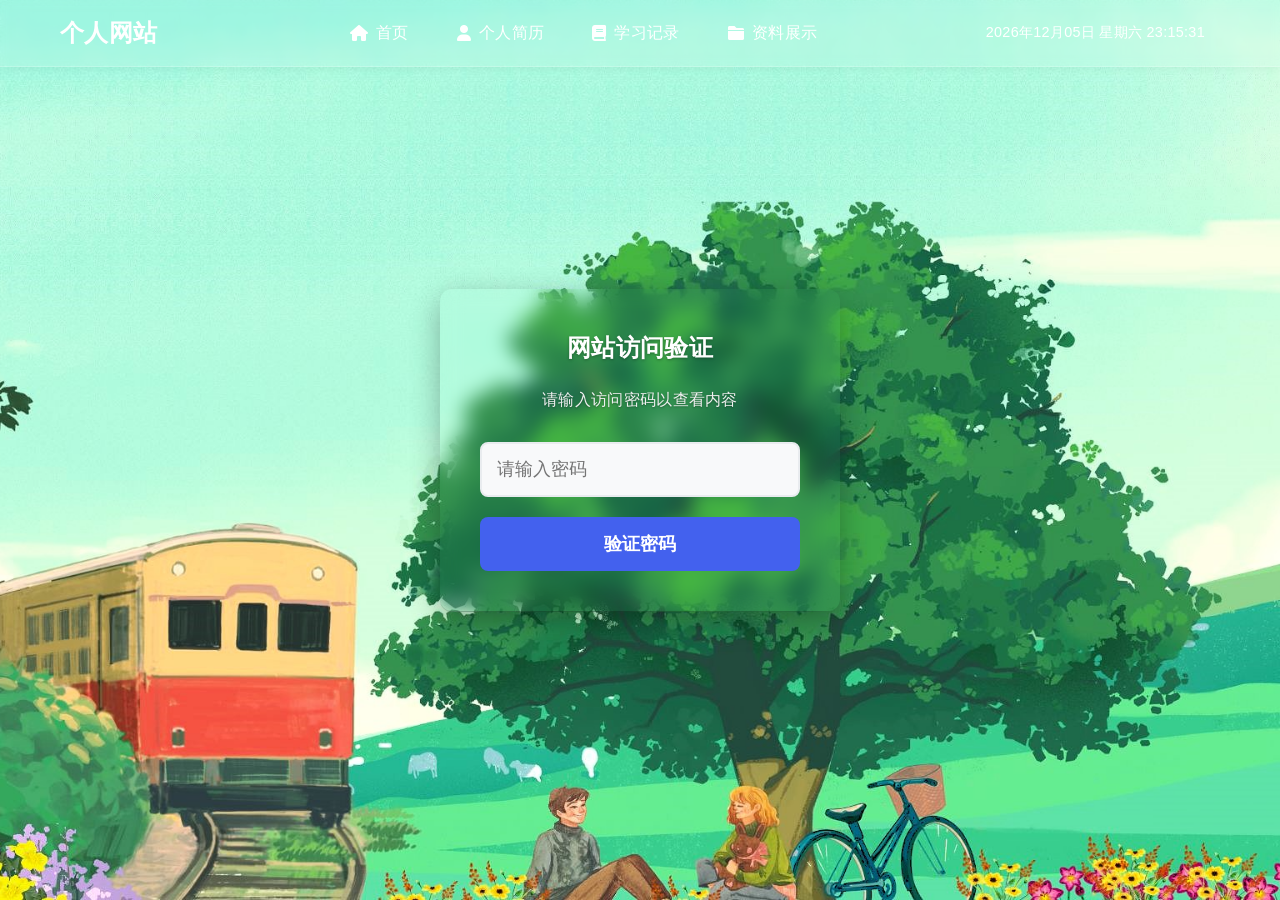
==== index.html @ 8a564f12 "init commit" ====
<!DOCTYPE html>
<html lang="zh-CN">
<head>
    <meta charset="UTF-8">
    <meta name="viewport" content="width=device-width, initial-scale=1.0">
    <title>个人网站 - 首页</title>
    <meta name="description" content="个人网站首页，包含个人简历、学习记录和资料展示。">
    <meta property="og:title" content="个人网站 - 首页">
    <meta property="og:description" content="个人简历、学习记录和资料展示的平台。">
    <meta property="og:type" content="website">
    <meta name="twitter:card" content="summary">
    <link rel="stylesheet" href="css/style.css?v=20251119">
    <link rel="preconnect" href="https://cdnjs.cloudflare.com">
    <link rel="dns-prefetch" href="https://cdnjs.cloudflare.com">
    <link rel="stylesheet" href="https://cdnjs.cloudflare.com/ajax/libs/font-awesome/6.0.0/css/all.min.css">
</head>
<body>
    <!-- 导航栏 -->
    <nav aria-label="主导航">
        <div class="nav-container">
            <a href="index.html" class="logo">个人网站</a>
            <ul class="nav-links" id="nav-links">
                <li><a href="index.html"><i class="fas fa-home"></i> 首页</a></li>
                <li><a href="about.html"><i class="fas fa-user"></i> 个人简历</a></li>
                <li><a href="blog.html"><i class="fas fa-book"></i> 学习记录</a></li>
                <li><a href="resources.html"><i class="fas fa-folder"></i> 资料展示</a></li>
            </ul>
            <div class="current-time" id="current-time"></div>
            <div class="hamburger" role="button" tabindex="0" aria-label="打开导航菜单" aria-controls="nav-links" aria-expanded="false">
                <i class="fas fa-bars"></i>
            </div>
        </div>
    </nav>

    <a href="#main" class="skip-link">跳到内容</a>
    <main id="main" role="main">

    <!-- 英雄区域 -->
    <section class="hero hero--home">
        <div class="hero-content">
            <!-- 头像部分 -->
            <div class="avatar-container">
                <img src="storage/images/avatar.jpg" alt="个人头像" class="avatar">
            </div>
            
            <!-- 个人信息 -->
            <div class="personal-info">
                <h1>欢迎来到我的个人网站</h1>
                <p class="subtitle">这里是我的个人简历、学习记录和资料展示的平台</p>
                <p class="quote">持续学习，不断进步</p>
            </div>
            
            <!-- 操作按钮 -->
            <div class="action-buttons">
                <a href="about.html" class="btn btn-primary">了解更多</a>
                <a href="blog.html" class="btn btn-secondary">学习记录</a>
            </div>
        </div>
    </section>

    <!-- 网站介绍 -->
    <section class="container">
        <div class="card-container">
            <div class="card">
                <div class="card-content">
                    <h3 class="card-title"><i class="fas fa-user"></i> 个人简历</h3>
                    <p class="card-description">了解我的个人信息、教育背景、工作经历和专业技能。</p>
                    <a href="about.html" class="card-link">查看简历 <i class="fas fa-arrow-right"></i></a>
                </div>
            </div>
            <div class="card">
                <div class="card-content">
                    <h3 class="card-title"><i class="fas fa-book"></i> 学习记录</h3>
                    <p class="card-description">记录我的学习心得、技术分享和项目经验。</p>
                    <a href="blog.html" class="card-link">阅读记录 <i class="fas fa-arrow-right"></i></a>
                </div>
            </div>
            <div class="card">
                <div class="card-content">
                    <h3 class="card-title"><i class="fas fa-folder"></i> 资料展示</h3>
                    <p class="card-description">分享我收集整理的各类资料文档、图片等资源。</p>
                    <a href="resources.html" class="card-link">浏览资料 <i class="fas fa-arrow-right"></i></a>
                </div>
            </div>
        </div>
    </section>

    <!-- 最新动态 -->
    <section class="container">
        <h2 style="text-align: center; margin-bottom: 30px;">最新动态</h2>
        <div id="updates-container">
            <!-- 加载中提示 -->
            <div id="loading-indicator">
                <p style="text-align: center;"><i class="fas fa-spinner fa-spin"></i> 加载最新动态中...</p>
            </div>
            
            <!-- 默认内容，加载失败时显示 -->
            <div id="default-updates" style="display: none;">
                <div class="update-item">
                    <div class="update-header">
                        <h3 class="update-title">网站刚刚上线</h3>
                        <span class="update-date"><i class="fas fa-calendar-alt"></i> 2023-10-21</span>
                    </div>
                    <p class="update-description">欢迎访问我的个人网站，这里将持续更新我的学习和工作内容。</p>
                </div>
            </div>
        </div>
        
        <!-- 查看更多按钮 -->
        <div style="text-align: center; margin-top: 30px;">
            <a href="updates.html" class="view-more-button">
                查看更多动态 <i class="fas fa-arrow-right"></i>
            </a>
        </div>
    </section>
    
    <script>
        // 从Markdown文件加载最新动态
        async function loadUpdatesFromMarkdown() {
            // 获取DOM元素
            const container = document.getElementById('updates-container');
            const loadingIndicator = document.getElementById('loading-indicator');
            const defaultUpdates = document.getElementById('default-updates');
            
            try {
                // 读取更新日志MD文件，添加缓存控制确保获取最新内容
                const response = await fetch('assets/updates.md?' + new Date().getTime());
                if (!response.ok) {
                    throw new Error('Failed to load updates');
                }
                
                const markdownContent = await response.text();
                const updates = [];
                
                // 解析MD文件中的多个更新条目
                // 查找所有以---开头的元数据块
                const sections = markdownContent.split('---');
                
                for (let i = 1; i < sections.length; i += 2) {
                    // 解析元数据
                    const metadataBlock = sections[i].trim();
                    const content = sections[i + 1] ? sections[i + 1].trim() : '';
                    
                    // 提取标题、日期、描述等元数据
                    const metadata = {};
                    metadataBlock.split('\n').forEach(line => {
                        if (line.includes(':')) {
                            const i = line.indexOf(':');
                            const key = line.substring(0, i).trim();
                            let value = line.substring(i + 1).trim();
                            if (value.startsWith('[') && value.endsWith(']')) {
                                value = value.substring(1, value.length - 1).split(',').map(v => v.trim().replace(/['"]/g, ''));
                            } else {
                                value = value.replace(/^["']|["']$/g, '');
                            }
                            metadata[key] = value;
                        }
                    });
                    
                    // 确保必要的字段存在
                    if (metadata.title && metadata.date) {
                        updates.push({
                            title: metadata.title,
                            date: metadata.date,
                            description: metadata.description || content.split('\n')[0],
                            content: content
                        });
                    }
                }
                
                // 按日期降序排序（最新的在前）
                updates.sort((a, b) => new Date(b.date) - new Date(a.date));
                
                // 隐藏加载指示器
                loadingIndicator.style.display = 'none';
                defaultUpdates.style.display = 'none';
                
                // 如果没有更新条目，显示默认内容
                if (updates.length === 0) {
                    defaultUpdates.style.display = 'block';
                    return;
                }
                
                // 清空容器并渲染更新条目
                    container.innerHTML = '';
                    
                    // 只显示最新的3条动态
                    const displayCount = 3;
                    const recentUpdates = updates.slice(0, displayCount);
                    
                    if (recentUpdates.length > 0) {
                        recentUpdates.forEach(update => {
                            const updateItem = document.createElement('div');
                            updateItem.className = 'update-item';
                            updateItem.innerHTML = `
                                <div class="update-header">
                                    <h3 class="update-title">${update.title}</h3>
                                    <span class="update-date"><i class="fas fa-calendar-alt"></i> ${update.date}</span>
                                </div>
                                <p class="update-description">${update.description}</p>
                                ${Array.isArray(update.tags) && update.tags.length ? `<div style="margin-top:8px;">${update.tags.map(t => `<span class='tag'>${t}</span>`).join('')}</div>` : ''}
                            `;
                            container.appendChild(updateItem);
                        });
                        
                        console.log('Updates loaded successfully:', updates);
                        
                        // 内容加载完成后重新初始化搜索功能
                        if (typeof reinitSearch === 'function') {
                            reinitSearch();
                        }
                    } else {
                        // 如果没有更新条目，显示默认内容
                        defaultUpdates.style.display = 'block';
                        console.log('No updates found, showing default content');
                    }
            } catch (error) {
                console.error('Error loading updates:', error);
                // 加载失败时显示默认内容
                loadingIndicator.style.display = 'none';
                defaultUpdates.style.display = 'block';
            }
        }
        
        // 页面加载后执行
        document.addEventListener('DOMContentLoaded', function() {
            loadUpdatesFromMarkdown();
        });
    </script>

    <!-- 页脚 -->
    </main>
    <footer role="contentinfo">
        <div class="container">
            <div class="footer-content">
                <div class="footer-column">
                    <h3>关于我</h3>
                    <p>我是一个热爱学习和分享的技术爱好者，欢迎访问我的个人网站。</p>
                </div>
                <div class="footer-column">
                    <h3>快速链接</h3>
                    <ul>
                        <li><a href="index.html">首页</a></li>
                        <li><a href="about.html">个人简历</a></li>
                        <li><a href="blog.html">学习记录</a></li>
                        <li><a href="resources.html">资料展示</a></li>
                    </ul>
                </div>
                <div class="footer-column">
                    <h3>联系方式</h3>
                    <ul>
                        <li><a href="mailto:****@gmail.com"><i class="fas fa-envelope"></i> 邮箱</a></li>
                        <li><a href="https://github.com/guoguoapi" target="_blank"><i class="fab fa-github"></i> GitHub</a></li>
                        <li><a href="#"><i class="fab fa-weixin"></i> 微信</a></li>
                    </ul>
                </div>
            </div>
            <div class="footer-bottom">
                <p>&copy; 2025 个人网站. All rights reserved.</p>
            </div>
        </div>
    </footer>

    <!-- 回到顶部按钮 -->
    <div class="back-to-top">
        <i class="fas fa-arrow-up"></i>
    </div>

    <!-- 密码保护脚本 -->
    <script src="js/password-redirect.js"></script>
    <script src="js/main.js?v=20251119" defer></script>
    
    <!-- 实时时间显示脚本 -->
    <script>
        // 实时更新时间
        function updateCurrentTime() {
            const now = new Date();
            const year = now.getFullYear();
            const month = String(now.getMonth() + 1).padStart(2, '0');
            const day = String(now.getDate()).padStart(2, '0');
            const hours = String(now.getHours()).padStart(2, '0');
            const minutes = String(now.getMinutes()).padStart(2, '0');
            const seconds = String(now.getSeconds()).padStart(2, '0');
            const weekDays = ['日', '一', '二', '三', '四', '五', '六'];
            const weekDay = weekDays[now.getDay()];
            
            const timeString = `${year}年${month}月${day}日 星期${weekDay} ${hours}:${minutes}:${seconds}`;
            document.getElementById('current-time').textContent = timeString;
        }
        
        // 页面加载时更新一次时间，然后每秒更新一次
        window.onload = function() {
            updateCurrentTime();
            setInterval(updateCurrentTime, 1000);
        };
    </script>
    
    </body>
    </html>
---- css/style.css ----
/* 全局样式 */
* {
    margin: 0;
    padding: 0;
    box-sizing: border-box;
}

.skip-link {
    position: absolute;
    top: -40px;
    left: 10px;
    background: var(--accent);
    color: #fff;
    padding: 8px 16px;
    border-radius: 6px;
    box-shadow: var(--shadow-sm);
    transition: var(--transition);
    z-index: 1100;
}

.skip-link:focus {
    top: 10px;
}

:root {
    --primary: #4361ee;
    --primary-light: #4895ef;
    --secondary: #3a0ca3;
    --accent: #f72585;
    --success: #4cc9f0;
    --warning: #f59e0b;
    --danger: #ef4444;
    --text-primary: #2b2d42;
    --text-secondary: #6c757d;
    --bg-primary: #ffffff;
    --bg-secondary: #f8f9fa;
    --bg-accent: #f0f4ff;
    --border-color: #e9ecef;
    --shadow-sm: 0 2px 4px rgba(0, 0, 0, 0.05);
    --shadow-md: 0 4px 12px rgba(0, 0, 0, 0.08);
    --shadow-lg: 0 8px 24px rgba(0, 0, 0, 0.12);
    --transition: all 0.3s cubic-bezier(0.4, 0, 0.2, 1);
    --space-hero-compact: 60px;
    --space-hero-tight: 40px;

    --neutral-0: #ffffff;
    --neutral-50: #f8f9fa;
    --neutral-100: #f0f2f5;
    --neutral-200: #e9ecef;
    --neutral-700: #495057;
    --neutral-900: #212529;

    --fs-xs: 12px;
    --fs-sm: 14px;
    --fs-md: 16px;
    --fs-lg: 18px;
    --fs-xl: 22px;
    --fs-2xl: 26px;
    --fs-3xl: 32px;
    --lh-tight: 1.3;
    --lh-normal: 1.6;
    --lh-relaxed: 1.8;

    --space-2: 2px;
    --space-4: 4px;
    --space-8: 8px;
    --space-12: 12px;
    --space-16: 16px;
    --space-24: 24px;
    --space-32: 32px;
    --space-48: 48px;

    --radius-sm: 6px;
    --radius-md: 10px;
    --radius-lg: 12px;
    --radius-xl: 16px;
    --radius-pill: 999px;

    --container-max: 1200px;
    --content-max: 72ch;

    --z-nav: 1000;
    --z-overlay: 999;
    --z-modal: 1001;
    --z-tooltip: 1002;

    --backdrop-bg: rgba(0, 0, 0, 0.4);
    --backdrop-blur: 10px;
    --ease-fast: 150ms;
    --ease-normal: 300ms;
}

body {
    font-family: -apple-system, BlinkMacSystemFont, 'Segoe UI', 'PingFang SC', 'Hiragino Sans GB', 'Microsoft YaHei', 'Helvetica Neue', Helvetica, Arial, sans-serif;
    line-height: 1.6;
    letter-spacing: 0.3px;
    color: var(--text-primary);
    background-color: var(--bg-secondary);
    background-image: url('../storage/images/your-background-image.jpg');
    background-size: cover;
    background-position: center;
    background-attachment: fixed;
    background-repeat: no-repeat;
    overflow-x: hidden;
}

.container {
    max-width: var(--container-max);
    margin: 0 auto;
    padding: 0 20px;
    background-color: transparent;
    backdrop-filter: none;
    border-radius: 0;
    box-shadow: none;
}

/* 导航栏样式 */
nav {
    background-color: rgba(255, 255, 255, 0.1);
    backdrop-filter: blur(5px);
    color: white;
    position: fixed;
    top: 0;
    left: 0;
    right: 0;
    z-index: 100;
    box-shadow: 0 1px 10px rgba(0, 0, 0, 0.05);
    transition: all 0.3s ease;
    border-bottom: 1px solid rgba(255, 255, 255, 0.2);
}

.nav-container {
    display: flex;
    justify-content: space-between;
    align-items: center;
    padding: 12px 20px;
    max-width: 1200px;
    margin: 0 auto;
}

.logo {
    font-size: 1.5rem;
    font-weight: 600;
    color: white;
    text-decoration: none;
    display: flex;
    align-items: center;
    transition: color 0.3s ease;
}

.logo:hover {
    transform: scale(1.05);
}

.nav-links {
    display: flex;
    list-style: none;
}

.nav-links li {
    margin-left: var(--space-24);
}

.nav-links a {
    color: white;
    text-decoration: none;
    font-weight: 400;
    padding: 8px 12px;
    transition: all 0.3s ease;
    position: relative;
    display: inline-flex;
    align-items: center;
    z-index: 1;
    touch-action: manipulation;
    border-radius: 6px;
}

.nav-links a:hover {
    color: var(--primary);
    background-color: rgba(255, 255, 255, 0.1);
    transform: translateY(-2px);
    box-shadow: 0 4px 8px rgba(0, 0, 0, 0.1);
}

.nav-links a::after {
    content: '';
    position: absolute;
    bottom: 0;
    left: 50%;
    width: 0;
    height: 2px;
    background-color: var(--primary);
    transition: var(--transition);
}

.nav-links a:hover::after {
    width: 80%;
    left: 10%;
}

.nav-links a.active {
    color: var(--primary);
    font-weight: 600;
    background-color: rgba(255, 255, 255, 0.15);
}

.nav-links a.active::after {
    width: 80%;
    left: 10%;
}

.nav-links a i {
    margin-right: 8px;
    color: white;
    transition: color 0.3s ease;
}

.nav-links a:hover i,
.nav-links a.active i {
    color: var(--primary);
}

/* 响应式导航栏 */
.current-time {
    color: white;
    font-size: 0.9rem;
    margin-right: 15px;
    white-space: nowrap;
}

.hamburger {
    display: none;
    cursor: pointer;
    font-size: 1.5rem;
    color: white;
    padding: 8px;
    border-radius: 4px;
    transition: background-color 0.3s ease, transform 0.2s ease;
    touch-action: manipulation;
}

.hamburger:hover {
    background-color: rgba(52, 152, 219, 0.3);
}

.hamburger:active {
    transform: scale(0.95);
    background-color: rgba(52, 152, 219, 0.5);
}

a:focus-visible,
button:focus-visible,
.hamburger:focus-visible,
.card-link:focus-visible,
.cta-button:focus-visible,
.view-more-button:focus-visible,
.tag:focus-visible,
.category-tag:focus-visible,
.secondary-tag:focus-visible,
.back-to-top:focus-visible {
    outline: 3px solid var(--accent);
    outline-offset: 2px;
}

body.menu-open {
    overflow: hidden;
}

/* 英雄区域 */
.hero {
    background-color: transparent;
    color: white;
    padding: 160px 0 120px;
    text-align: center;
    position: relative;
    overflow: hidden;
    margin-bottom: 0; /* 移除hero区域的底部边距 */
}

/* 首页hero区域背景图样式 */
.hero.hero--home {
    background-color: transparent;
    background-image: none;
    padding: 200px 0 150px;
    position: relative;
    min-height: 100vh;
    display: flex;
    align-items: center;
    justify-content: center;
    z-index: 1;
}

/* 移除首页hero的渐变叠加层 */
.hero.hero--home::after {
    display: none;
}

/* 确保所有容器都不会覆盖背景图 */
.container,
section.container {
    background-color: transparent;
    backdrop-filter: none;
    box-shadow: none;
    border-radius: 0;
}

/* 确保所有卡片和更新项在背景图上有良好的显示效果 */
.card,
.update-item {
    position: relative;
    z-index: 5;
}

/* 确保section和footer不会覆盖背景图 */
section {
    background-color: transparent;
    position: relative;
    z-index: 1;
}

footer {
    position: relative;
    z-index: 1;
}

/* Hero内容容器 */
.hero-content {
    max-width: 800px;
    text-align: center;
    z-index: 2;
    position: relative;
    color: white;
}

/* 头像容器 */
.avatar-container {
    margin-bottom: 40px;
}

.avatar {
    width: 180px;
    height: 180px;
    border-radius: 50%;
    object-fit: cover;
    border: 5px solid rgba(255, 255, 255, 0.3);
    box-shadow: 0 10px 30px rgba(0, 0, 0, 0.2);
    transition: transform 0.3s ease;
}

.avatar:hover {
    transform: scale(1.05);
}

/* 个人信息 */
.personal-info {
    margin-bottom: 40px;
}

.personal-info h1 {
    font-size: 3.5rem;
    font-weight: 700;
    margin-bottom: 15px;
    color: white;
    background: none;
    -webkit-background-clip: none;
    -webkit-text-fill-color: inherit;
}

.subtitle {
    font-size: 1.3rem;
    color: rgba(255, 255, 255, 0.9);
    margin-bottom: 25px;
    font-weight: 400;
}

.quote {
    font-size: 1.2rem;
    color: rgba(255, 255, 255, 0.8);
    font-style: italic;
    border-left: 3px solid rgba(255, 255, 255, 0.5);
    padding-left: 20px;
    margin: 0 auto;
    max-width: 600px;
}

/* 操作按钮 */
.action-buttons {
    display: flex;
    gap: 20px;
    justify-content: center;
    flex-wrap: wrap;
}

.btn {
    padding: 12px 30px;
    border-radius: 50px;
    font-size: 1rem;
    font-weight: 600;
    text-decoration: none;
    transition: all 0.3s ease;
    border: none;
    cursor: pointer;
}

.btn-primary {
    background-color: rgba(255, 255, 255, 1);
    color: #6366f1;
    position: relative;
    z-index: 10;
}

.btn-primary:hover {
    background-color: rgba(255, 255, 255, 0.9);
    transform: translateY(-2px);
    box-shadow: 0 5px 15px rgba(255, 255, 255, 0.3);
}

.btn-secondary {
    background-color: transparent;
    color: white;
    border: 2px solid rgba(255, 255, 255, 0.8);
    position: relative;
    z-index: 10;
}

.btn-secondary:hover {
    background-color: rgba(255, 255, 255, 0.1);
    transform: translateY(-2px);
    box-shadow: 0 5px 15px rgba(255, 255, 255, 0.2);
}

.hero.hero--compact {
    padding-top: calc(var(--space-hero-compact) + 40px);
    padding-bottom: var(--space-hero-compact);
}

.hero.hero--tight {
    padding-top: calc(var(--space-hero-tight) + 40px);
    padding-bottom: var(--space-hero-tight);
}

.hero::before {
    content: '';
    position: absolute;
    top: 0;
    left: 0;
    right: 0;
    bottom: 0;
    background-image: 
        radial-gradient(circle at 20% 30%, rgba(255,255,255,0.15) 0%, transparent 20%),
        radial-gradient(circle at 80% 70%, rgba(255,255,255,0.1) 0%, transparent 30%);
    z-index: 1;
}

.hero .container {
    position: relative;
    z-index: 2;
}

/* 减弱hero区域和内容区域的分割感 - 适用于所有页面 */
.hero + section.container {
    margin-top: -40px;
    padding: 60px 20px;
    background-color: transparent;
    backdrop-filter: none;
    border-radius: 0;
    box-shadow: none;
    position: relative;
    z-index: 3;
}

/* 统一内容区域的样式，避免多个section之间出现分割感 */
.hero + section.container + section.container,
.hero + section.container + section.container + section.container {
    margin-top: 20px;
    padding: 40px 20px;
    background-color: transparent;
    backdrop-filter: none;
    border-radius: 0;
    box-shadow: none;
    position: relative;
    z-index: 3;
}

/* 搜索容器的样式调整 */
.search-container {
    margin-bottom: 20px;
}

/* 调整包含搜索框的section宽度为输入框宽度的两倍 */
section.container.search-section,
section.container:has(.search-container) {
    max-width: 1000px;
}

.hero h1 {
    font-size: 3.5rem;
    margin-bottom: var(--space-24);
    font-weight: 700;
    letter-spacing: -0.5px;
    background: linear-gradient(135deg, #ffffff, #e0e0ff);
    -webkit-background-clip: text;
    -webkit-text-fill-color: transparent;
    background-clip: text;
    line-height: var(--lh-tight);
    max-width: 28ch;
    margin-left: auto;
    margin-right: auto;
}

.hero p {
    font-size: 1.3rem;
    max-width: var(--content-max);
    margin: 0 auto var(--space-24);
    opacity: 1;
    line-height: var(--lh-normal);
    color: white;
}

.cta-button {
    display: inline-block;
    background: linear-gradient(135deg, var(--accent), #fb7185);
    color: white;
    padding: 14px 32px;
    text-decoration: none;
    border-radius: var(--radius-pill);
    font-weight: 600;
    font-size: 1.1rem;
    transition: var(--transition);
    box-shadow: 0 4px 15px rgba(247, 37, 133, 0.3);
    position: relative;
    overflow: hidden;
}

.cta-button::before {
    content: '';
    position: absolute;
    top: 0;
    left: -100%;
    width: 100%;
    height: 100%;
    background: linear-gradient(90deg, transparent, rgba(255,255,255,0.2), transparent);
    transition: 0.5s;
}

.cta-button:hover {
    transform: translateY(-3px) scale(1.02);
    box-shadow: 0 8px 25px rgba(247, 37, 133, 0.4);
}

.cta-button:hover::before {
    left: 100%;
}

/* 卡片样式 */
.card-container {
  display: grid;
  grid-template-columns: repeat(auto-fill, minmax(300px, 1fr));
  gap: 35px;
  margin: 60px 0;
}

/* 动态项目样式 - 按行排列 */
.update-item {
  background-color: rgba(255, 255, 255, 0.1);
  border-radius: var(--radius-lg);
  padding: var(--space-24);
  margin-bottom: 25px;
  border: 1px solid rgba(255, 255, 255, 0.2);
    transition: var(--transition);
    position: relative;
    box-shadow: 0 2px 15px rgba(0, 0, 0, 0.1);
    line-height: 1.4; /* 减小行高 */
    backdrop-filter: blur(10px);
}

.update-item::before {
    content: '';
    position: absolute;
    top: 0;
    left: 0;
    height: 100%;
    width: 4px;
    background: linear-gradient(180deg, var(--primary), var(--accent));
    border-radius: 12px 0 0 12px;
}

.update-item:hover {
    transform: translateX(5px);
    box-shadow: var(--shadow-md);
}

.update-header {
    display: flex;
    justify-content: space-between;
    align-items: center;
    margin-bottom: 12px;
}

.update-title {
    font-size: 1.05rem;
    font-weight: 600;
    color: #ffffff;
    margin: 0;
    flex: 1;
    line-height: 1.3;
    text-shadow: 0 1px 3px rgba(0, 0, 0, 0.3);
}

.update-date {
    color: #ffffff;
    font-size: 0.9rem;
    margin-left: 15px;
    white-space: nowrap;
    background-color: rgba(255, 255, 255, 0.2);
    padding: 4px 10px;
    border-radius: 12px;
}

.update-description {
    color: #f0f0f0;
    margin: 0;
    font-size: 0.9rem;
    line-height: 1.5;
    text-shadow: 0 1px 2px rgba(0, 0, 0, 0.3);
}

/* 查看更多按钮样式 */
.view-more-button {
    display: inline-block;
    background: linear-gradient(135deg, var(--primary), var(--secondary));
    color: white;
    padding: 12px 30px;
    text-decoration: none;
    border-radius: var(--radius-pill);
    font-weight: 600;
    transition: var(--transition);
    box-shadow: 0 4px 12px rgba(124, 58, 237, 0.3);
    position: relative;
    z-index: 10;
}

.view-more-button:hover {
    transform: translateY(-3px) scale(1.03);
    box-shadow: 0 6px 20px rgba(124, 58, 237, 0.4);
}

.card {
  background-color: rgba(255, 255, 255, 0.1);
  border-radius: 12px;
  overflow: hidden;
  box-shadow: 0 2px 15px rgba(0, 0, 0, 0.1);
  transition: all 0.3s ease;
  position: relative;
  backdrop-filter: blur(10px);
  border: 1px solid rgba(255, 255, 255, 0.2);
}

.card::before {
    content: '';
    position: absolute;
    top: 0;
    left: 0;
    right: 0;
    height: 4px;
    background: linear-gradient(90deg, var(--primary), var(--accent));
}

.card:hover {
  transform: translateY(-3px);
  box-shadow: 0 8px 25px rgba(0, 0, 0, 0.1);
}

.card-img {
    width: 100%;
    height: 200px;
    object-fit: cover;
    transition: var(--transition);
}

.card:hover .card-img {
    transform: scale(1.05);
}

.card-content {
  padding: 30px;
  position: relative;
  z-index: 1;
  background-color: transparent;
  backdrop-filter: none;
}

.card-title {
    font-size: 1.3rem;
    font-weight: 600;
    margin-bottom: 15px;
    color: #ffffff;
    text-shadow: 0 1px 3px rgba(0, 0, 0, 0.3);
}

.card-description {
    color: #f0f0f0;
    margin-bottom: 25px;
    line-height: 1.6;
    font-size: 0.95rem;
    text-shadow: 0 1px 2px rgba(0, 0, 0, 0.3);
}

.card-link {
    display: inline-flex;
    align-items: center;
    gap: 8px;
    color: #ffffff;
    font-weight: 600;
    text-decoration: none;
    transition: all 0.3s ease;
    font-size: 0.9rem;
    text-shadow: 0 1px 2px rgba(0, 0, 0, 0.3);
}

.card-link:hover {
  color: #2980b9;
  transform: translateX(3px);
}

.card-link::after {
    content: '→';
    margin-left: 5px;
    font-weight: bold;
    transition: var(--transition);
}

.card-link:hover::after {
    transform: translateX(3px);
}

/* Markdown 样式 */
.markdown-content {
    background-color: rgba(255, 255, 255, 0.1);
    backdrop-filter: blur(10px);
    padding: var(--space-32);
    border-radius: var(--radius-lg);
    box-shadow: var(--shadow-md);
    margin: var(--space-32) auto;
    max-width: var(--content-max);
    border: 1px solid rgba(255, 255, 255, 0.2);
    position: relative;
}

.markdown-content::before {
    content: '';
    position: absolute;
    top: 0;
    left: 0;
    right: 0;
    height: 3px;
    background: linear-gradient(90deg, var(--primary), var(--secondary));
    border-radius: 12px 12px 0 0;
}

.markdown-content h1,
.markdown-content h2,
.markdown-content h3,
.markdown-content h4,
.markdown-content h5,
.markdown-content h6 {
    color: var(--text-primary);
    margin-top: 40px;
    margin-bottom: 20px;
    font-weight: 600;
    line-height: 1.3;
}

.markdown-content h1 {
    font-size: 2.5rem;
    border-bottom: 2px solid var(--border-color);
    padding-bottom: 10px;
    background: linear-gradient(90deg, var(--primary), transparent);
    -webkit-background-clip: text;
    -webkit-text-fill-color: transparent;
    background-clip: text;
}

.markdown-content h2 {
    font-size: 2rem;
    border-bottom: 2px solid var(--border-color);
    padding-bottom: 8px;
    margin-top: 40px;
}

.markdown-content h3 {
    font-size: 1.5rem;
    color: var(--primary);
}

.markdown-content p {
    margin-bottom: 25px;
    line-height: 1.7;
    color: var(--text-primary);
}

.markdown-content ul,
.markdown-content ol {
    margin-bottom: 25px;
    padding-left: 30px;
    color: var(--text-primary);
}

.markdown-content li {
    margin-bottom: 8px;
    line-height: 1.6;
}

.markdown-content a {
    color: var(--primary);
    text-decoration: none;
    transition: var(--transition);
    position: relative;
    font-weight: 500;
}

.markdown-content a:hover {
    color: var(--secondary);
}

.markdown-content a::after {
    content: '';
    position: absolute;
    bottom: -2px;
    left: 0;
    width: 100%;
    height: 2px;
    background-color: var(--primary-light);
    transform: scaleX(0);
    transition: var(--transition);
}

.markdown-content a:hover::after {
    transform: scaleX(1);
}

.markdown-content code {
    background-color: var(--bg-secondary);
    padding: 3px 6px;
    border-radius: var(--radius-sm);
    font-family: 'Fira Code', 'Courier New', Courier, monospace;
    font-size: 0.9em;
    color: var(--accent);
}

.markdown-content pre {
    background-color: #0f172a;
    color: #e2e8f0;
    padding: 20px;
    border-radius: var(--radius-lg);
    overflow-x: auto;
    margin-bottom: 20px;
    position: relative;
    font-family: 'Fira Code', 'Courier New', Courier, monospace;
}

.markdown-content pre code {
    background-color: transparent;
    padding: 0;
    color: inherit;
}

.markdown-content blockquote {
    border-left: 3px solid var(--neutral-200);
    padding: var(--space-16) var(--space-20);
    margin: var(--space-16) 0 25px 0;
    color: var(--neutral-700);
    font-style: italic;
    background-color: var(--neutral-50);
    border-radius: 0 var(--radius-md) var(--radius-md) 0;
}

.markdown-content img {
    max-width: 100%;
    height: auto;
    border-radius: var(--radius-lg);
    margin: 20px 0;
    box-shadow: var(--shadow-sm);
    transition: var(--transition);
}

.markdown-content img:hover {
    transform: scale(1.01);
    box-shadow: var(--shadow-md);
}

.markdown-content table {
    width: 100%;
    border-collapse: collapse;
    margin: 20px 0;
    overflow-x: auto;
    display: block;
}

.markdown-content th,
.markdown-content td {
    padding: 12px;
    text-align: left;
    border-bottom: 1px solid var(--border-color);
}

.markdown-content th {
    background-color: var(--bg-secondary);
    font-weight: 600;
    color: var(--text-primary);
}

.markdown-content tr:hover {
    background-color: var(--bg-accent);
}

/* 资料列表样式 */
.resources-list {
    background-color: rgba(255, 255, 255, 0.1);
    backdrop-filter: blur(10px);
    border-radius: 12px;
    overflow: hidden;
    box-shadow: 0 2px 15px rgba(0, 0, 0, 0.1);
    margin: var(--space-32) 0;
    border: 1px solid rgba(255, 255, 255, 0.2);
}

/* 资源页筛选区 */
.filters-container {
    background-color: rgba(255, 255, 255, 0.1);
    backdrop-filter: blur(10px);
    border-radius: 12px;
    padding: var(--space-24);
    margin-bottom: var(--space-24);
    box-shadow: 0 2px 15px rgba(0, 0, 0, 0.1);
    border: 1px solid rgba(255, 255, 255, 0.2);
}

.main-filters {
    margin-bottom: var(--space-24);
    border-bottom: 1px solid var(--border-color);
    padding-bottom: var(--space-16);
}

.filter-group {
    margin-bottom: var(--space-16);
    display: flex;
    align-items: center;
    flex-wrap: wrap;
}

.filter-label {
    color: var(--text-primary);
    margin-right: 10px;
    font-weight: 400;
    font-size: var(--fs-base);
}

.filter-tags {
    display: flex;
    flex-wrap: wrap;
    gap: var(--space-8);
    align-items: center;
}

.filter-tags span {
    white-space: nowrap;
}

.secondary-filters {
    display: flex;
    justify-content: space-between;
    font-size: var(--fs-sm);
    align-items: center;
}

.left-filter,
.right-filter {
    display: flex;
    align-items: center;
}

@media (max-width: 768px) {
    .secondary-filters {
        flex-direction: column;
        align-items: flex-start;
    }
    .right-filter {
        margin-top: 10px;
    }
    .filter-tags {
        display: block;
        margin-top: 5px;
    }
}

.resource-item {
    display: flex;
    align-items: center;
    padding: 15px 20px;
    border-bottom: 1px solid rgba(255, 255, 255, 0.1);
    transition: background-color 0.3s ease;
    background-color: transparent;
}

.resource-item:last-child {
    border-bottom: none;
}

.resource-item:hover {
    background-color: rgba(255, 255, 255, 0.2);
}

.resource-icon {
    width: 40px;
    height: 40px;
    margin-right: 15px;
    display: flex;
    align-items: center;
    justify-content: center;
    background-color: var(--primary);
    color: white;
    border-radius: 50%;
    font-size: 1.2rem;
}

.resource-info h3 {
    margin: 0 0 5px 0;
    font-size: 1.1rem;
}

.resource-info p {
    margin: 0;
    color: #7f8c8d;
    font-size: 0.9rem;
}

.resource-download {
    margin-left: auto;
}

.resource-download a {
    color: var(--success);
    text-decoration: none;
    font-weight: bold;
    display: flex;
    align-items: center;
}

.resource-download a:hover {
    text-decoration: underline;
}

.resource-download i {
    margin-left: 5px;
}

/* 页脚样式 */
footer {
    background-color: rgba(58, 12, 163, 0.3);
    color: white;
    padding: 60px 0 40px;
    margin-top: 100px;
    position: relative;
    overflow: hidden;
    z-index: 1;
}

footer::before {
    content: '';
    position: absolute;
    top: 0;
    left: 0;
    right: 0;
    bottom: 0;
    background-image: 
        radial-gradient(circle at 20% 30%, rgba(255,255,255,0.1) 0%, transparent 20%),
        radial-gradient(circle at 80% 70%, rgba(255,255,255,0.05) 0%, transparent 30%);
    z-index: 0;
}

.footer-content {
    display: grid;
    grid-template-columns: repeat(3, 1fr); /* 恢复均匀的三列分布 */
    gap: 40px;
    position: relative;
    z-index: 2;
}

.footer-column h3 {
    margin-bottom: 20px;
    font-size: 1.3rem;
    font-weight: 600;
    position: relative;
    padding-bottom: 10px;
    text-align: center; /* 标题居中 */
}

.footer-column h3::after {
    content: '';
    position: absolute;
    bottom: 0;
    left: 50%; /* 装饰线居中 */
    transform: translateX(-50%); /* 装饰线居中 */
    width: 50px;
    height: 3px;
    background-color: var(--accent);
    border-radius: 3px;
}

.footer-column h3::after {
    content: '';
    position: absolute;
    bottom: 0;
    left: 50%; /* 装饰线居中 */
    transform: translateX(-50%); /* 装饰线居中 */
    width: 50px;
    height: 3px;
    background-color: var(--accent);
    border-radius: 3px;
}

/* 确保列表项恢复垂直排列 */
.footer-column ul {
    list-style: none;
    padding: 0;
    margin: 0;
    text-align: center; /* 列表居中 */
}

.footer-column li {
    margin-bottom: 12px;
    text-align: center; /* 列表项居中 */
}

.footer-column a {
    color: rgba(255, 255, 255, 0.8);
    text-decoration: none;
    transition: var(--transition);
    display: inline-block; /* 确保链接也居中 */
}

.footer-column a:hover {
    color: white;
    transform: translateX(5px);
}

.footer-column a i {
    margin-right: 8px;
    transition: var(--transition);
}

.footer-bottom {
    text-align: center;
    padding-top: 40px;
    margin-top: 40px;
    border-top: 1px solid rgba(255, 255, 255, 0.2);
    color: rgba(255, 255, 255, 0.7);
    position: relative;
    z-index: 2;
}

/* 响应式设计 */
@media (max-width: 768px) {
    .current-time {
        display: none;
    }
    
    .hamburger {
        display: block;
    }
    
    .nav-links {
        position: fixed;
        top: 60px;
        right: -250px;
        flex-direction: column;
        background-color: rgba(255, 255, 255, 0.2);
        backdrop-filter: blur(20px);
        width: 250px;
        text-align: left;
        transition: right 0.3s cubic-bezier(0.4, 0, 0.2, 1);
        box-shadow: -5px 0 15px rgba(0, 0, 0, 0.1);
        z-index: 1001;
        border-radius: 8px 0 0 8px;
        padding: 16px 0;
        pointer-events: auto;
        border: 1px solid rgba(255, 255, 255, 0.3);
    }
    
    .nav-links.active {
        right: 0;
    }
    
    .nav-links li {
        margin: 0;
    }
    
    .nav-links a {
        display: flex;
        align-items: center;
        padding: 12px 20px;
        color: var(--text-primary);
        text-decoration: none;
        transition: all 0.3s ease;
        border-radius: 0;
        position: relative;
        overflow: hidden;
    }
    
    .nav-links a::before {
        content: '';
        position: absolute;
        left: 0;
        top: 0;
        width: 4px;
        height: 100%;
        background-color: var(--primary);
        transform: scaleY(0);
        transition: transform 0.3s ease;
    }
    
    .nav-links a:hover {
        background-color: rgba(255, 255, 255, 0.3);
        transform: translateX(8px);
    }
    
    .nav-links a:hover::before {
        transform: scaleY(1);
    }
    
    .nav-links a.active {
        background-color: rgba(52, 152, 219, 0.2);
        color: var(--primary);
        font-weight: 600;
    }
    
    .nav-links a.active::before {
        transform: scaleY(1);
    }
    
    .nav-links a i {
        margin-right: 12px;
        width: 20px;
        text-align: center;
        color: var(--primary);
    }
    
    .nav-links a.active i {
        color: var(--primary);
    }
    
    .hero h1 {
        font-size: 2rem;
    }
    
    .hero p {
        font-size: 1rem;
    }
    
    .card-container {
        grid-template-columns: 1fr;
    }
}

/* 加载动画 */
.loading {
    display: flex;
    justify-content: center;
    align-items: center;
    height: 200px;
    font-size: 1.2rem;
    color: #7f8c8d;
}

.spinner {
    border: 4px solid #f3f3f3;
    border-top: 4px solid #3498db;
    border-radius: 50%;
    width: 40px;
    height: 40px;
    animation: spin 1s linear infinite;
    margin-right: 15px;
}

@keyframes spin {
    0% { transform: rotate(0deg); }
    100% { transform: rotate(360deg); }
}

/* 按钮样式 */
.btn {
    display: inline-flex;
    align-items: center;
    justify-content: center;
    padding: 12px 24px;
    border: none;
    border-radius: 8px;
    cursor: pointer;
    font-size: 1rem;
    font-weight: 600;
    transition: var(--transition);
    text-decoration: none;
    position: relative;
    overflow: hidden;
}

.btn::before {
    content: '';
    position: absolute;
    top: 50%;
    left: 50%;
    width: 300px;
    height: 300px;
    background: rgba(255, 255, 255, 0.3);
    border-radius: 50%;
    transform: translate(-50%, -50%) scale(0);
    transition: transform 0.5s ease;
}

.btn:hover::before {
    transform: translate(-50%, -50%) scale(1);
}

.btn-primary {
    background: linear-gradient(135deg, var(--primary), var(--secondary));
    color: white;
    box-shadow: 0 4px 15px rgba(67, 97, 238, 0.3);
}

.btn-primary:hover {
    transform: translateY(-3px) scale(1.02);
    box-shadow: 0 8px 25px rgba(67, 97, 238, 0.4);
}

.btn-secondary {
    background-color: var(--text-secondary);
    color: white;
    box-shadow: 0 4px 10px rgba(0, 0, 0, 0.1);
}

.btn-secondary:hover {
    background-color: var(--text-primary);
    transform: translateY(-2px);
    box-shadow: 0 6px 15px rgba(0, 0, 0, 0.15);
}

.btn-outline {
    background-color: transparent;
    color: var(--primary);
    border: 2px solid var(--primary);
    transition: var(--transition);
}

.btn-outline:hover {
    background-color: var(--primary);
    color: white;
    transform: translateY(-2px);
    box-shadow: 0 4px 15px rgba(67, 97, 238, 0.3);
}

/* 次要标签样式 - 用于时间和大小筛选 */
.secondary-tag {
    display: inline-block;
    background-color: var(--neutral-100);
    color: var(--text-primary);
    padding: 3px 10px;
    border-radius: 15px;
    font-size: 0.8rem;
    font-weight: 400;
    margin-right: 6px;
    margin-bottom: 4px;
    cursor: pointer;
    transition: all 0.2s ease;
    border: 1px solid var(--neutral-200);
}

.secondary-tag:hover {
    background-color: var(--neutral-200);
    transform: translateY(-1px);
}

.secondary-tag.active {
    background-color: var(--primary);
    color: white;
    border-color: var(--primary);
}

.secondary-tag.active:hover {
    background-color: var(--primary);
    border-color: var(--primary);
}

/* 响应式调整 */
@media (max-width: 768px) {
    .secondary-tag {
        padding: 2px 8px;
        font-size: 0.75rem;
        margin-right: 4px;
    }
}

/* 标签样式 */
.tag {
    display: inline-block;
    background-color: var(--neutral-100);
    color: var(--text-primary);
    padding: 5px 12px;
    border-radius: var(--radius-pill);
    font-size: 0.85rem;
    font-weight: 400;
    margin-right: 8px;
    margin-bottom: 8px;
    cursor: pointer;
    transition: var(--transition);
    border: 1px solid var(--neutral-200);
}

.tag.active {
    background-color: var(--primary);
    color: white;
    border-color: var(--primary);
}

.category-tag {
    display: inline-block;
    padding: 6px 14px;
    margin: 0 8px 10px 0;
    border-radius: var(--radius-pill);
    background-color: var(--neutral-100);
    color: var(--text-primary);
    cursor: pointer;
    transition: all 0.3s ease;
    border: 1px solid var(--neutral-200);
    font-weight: 400;
}

.category-tag:hover {
    background-color: var(--neutral-200);
    border-color: var(--neutral-300);
}

.category-tag.active {
    background-color: var(--primary);
    color: white;
    border-color: var(--primary);
}

.tag::before {
    content: '';
    position: absolute;
    top: 0;
    left: -100%;
    width: 100%;
    height: 100%;
    background: linear-gradient(90deg, transparent, rgba(255,255,255,0.2), transparent);
    transition: 0.5s;
}

.tag:hover {
    transform: translateY(-2px);
    box-shadow: 0 3px 10px rgba(0, 0, 0, 0.1);
}

.tag:hover::before {
    left: 100%;
}

.tag.tech {
    background-color: var(--danger);
}

.tag.life {
    background-color: var(--success);
}

.tag.note {
    background-color: var(--warning);
}

/* 分页样式 */
.pagination {
    display: flex;
    justify-content: center;
    margin: 30px 0;
}

.pagination a {
    color: var(--primary);
    text-decoration: none;
    padding: 8px 16px;
    margin: 0 5px;
    border-radius: var(--radius-sm);
    transition: background-color 0.3s ease;
}

.pagination a:hover {
    background-color: var(--neutral-100);
}

.pagination a.active {
    background-color: var(--primary);
    color: white;
}

/* 搜索框样式 */
.search-container {
    margin: 30px 0;
    text-align: center;
    position: relative;
    background-color: transparent;
    backdrop-filter: none;
    border-radius: 0;
    padding: 0;
    box-shadow: none;
    border: none;
}

.search-input {
    width: 100%;
    max-width: 500px;
    padding: 15px 50px 15px 20px;
    border: 2px solid rgba(255, 255, 255, 0.3);
    border-radius: 8px;
    font-size: 1rem;
    transition: var(--transition);
    background-color: rgba(255, 255, 255, 0.2);
    box-shadow: none;
    color: var(--text-primary);
    outline: none;
}

.search-input:focus {
    border-color: var(--primary);
    box-shadow: 0 0 0 3px rgba(67, 97, 238, 0.1);
    transform: translateY(-2px);
    background-color: rgba(255, 255, 255, 0.3);
}

.search-container::after {
    content: '\f002';
    font-family: 'Font Awesome 5 Free';
    font-weight: 900;
    position: absolute;
    right: calc(50% - 220px);
    top: 50%;
    transform: translateY(-50%);
    color: var(--text-secondary);
    pointer-events: none;
}

/* 回到顶部按钮 */
.back-to-top {
    position: fixed;
    bottom: 30px;
    right: 30px;
    background: linear-gradient(135deg, var(--primary), var(--secondary));
    color: white;
    width: 56px;
    height: 56px;
    border-radius: 50%;
    display: flex;
    justify-content: center;
    align-items: center;
    cursor: pointer;
    opacity: 0;
    visibility: hidden;
    transition: all 0.3s ease;
    font-size: 1.5rem;
    z-index: 1000;
    box-shadow: 0 4px 20px rgba(0, 0, 0, 0.2);
}

.back-to-top::before {
    content: '';
    position: absolute;
    top: 0;
    left: -100%;
    width: 100%;
    height: 100%;
    background: linear-gradient(90deg, transparent, rgba(255,255,255,0.3), transparent);
    transition: 0.5s;
}

.back-to-top.visible {
    opacity: 1;
    visibility: visible;
    animation: fadeInUp 0.5s ease forwards;
}

@keyframes fadeInUp {
    from {
        opacity: 0;
        transform: translateY(20px);
    }
    to {
        opacity: 1;
        transform: translateY(0);
    }
}

.back-to-top:hover {
    transform: translateY(-8px) scale(1.1);
    box-shadow: 0 8px 30px rgba(0, 0, 0, 0.3);
}

.back-to-top:hover::before {
    left: 100%;
}

/* 资源项样式增强 */
.resource-item {
    display: flex;
    align-items: flex-start; /* 保持项与顶部对齐 */
    padding: 20px;
    margin-bottom: 20px;
    background-color: rgba(255, 255, 255, 0.1);
    backdrop-filter: blur(10px);
    border-radius: 12px;
    box-shadow: 0 2px 15px rgba(0, 0, 0, 0.1);
    transition: transform 0.3s, box-shadow 0.3s;
    border: 1px solid rgba(255, 255, 255, 0.2);
}

.resource-item:hover {
    transform: translateY(-2px);
    box-shadow: 0 4px 12px rgba(0, 0, 0, 0.2);
    background-color: rgba(255, 255, 255, 0.2);
}

.resource-icon {
    font-size: 3rem;
    margin-right: 20px;
    flex-shrink: 0;
}

.resource-info {
    flex: 1;
    min-width: 0; /* 防止内容溢出 */
    margin-right: 20px;
}

.resource-info h3 {
    margin-top: 0;
    margin-bottom: 10px;
    color: var(--text-primary);
    font-size: 1.2rem;
}

.resource-info p {
    margin-bottom: 15px;
    color: var(--text-secondary);
    line-height: 1.5;
}

.resource-actions {
    display: flex;
    flex-direction: column;
    gap: 10px;
    min-width: 120px;
    align-self: flex-start !important; /* 使用!important确保样式优先应用 */
    margin-top: 0;
    flex-shrink: 0; /* 防止按钮区域被压缩 */
    padding-top: 0; /* 确保顶部没有内边距 */
}

.preview-btn {
    background-color: var(--success);
    color: white;
    padding: 10px 20px;
    border-radius: var(--radius-sm);
    text-decoration: none;
    transition: filter 0.2s;
    font-size: 0.9rem;
    display: inline-flex;
    align-items: center;
    gap: 5px;
    width: 100%;
    justify-content: center;
    text-align: center;
    box-sizing: border-box;
}

.preview-btn:hover {
    filter: brightness(1.06);
}

.download-btn {
    background-color: var(--primary);
    color: white;
    padding: 10px 20px;
    border-radius: var(--radius-sm);
    text-decoration: none;
    transition: filter 0.2s;
    font-size: 0.9rem;
    display: inline-flex;
    align-items: center;
    gap: 5px;
    width: 100%;
    justify-content: center;
    text-align: center;
    box-sizing: border-box;
}

.download-btn:hover {
    filter: brightness(1.06);
}

/* 响应式设计，确保在小屏幕上布局合理 */
@media (max-width: 768px) {
    .resource-item {
        flex-direction: column;
        align-items: flex-start;
    }
    
    .resource-icon {
        margin-bottom: 15px;
    }
    
    .resource-info {
        margin-right: 0;
        margin-bottom: 15px;
    }
    
    .resource-actions {
        width: 100%;
        align-items: stretch;
        flex-direction: row;
    }
    
    .preview-btn, .download-btn {
        flex: 1;
    }
}

.small-tag {
    display: inline-block;
    background-color: #f1f1f1;
    padding: 2px 8px;
    border-radius: 12px;
    font-size: 0.7rem;
    margin-right: 5px;
    margin-bottom: 5px;
    color: #7f8c8d;
    transition: background-color 0.3s ease;
}

.small-tag:hover {
    background-color: #e0e0e0;
}

.resource-tags {
    display: flex;
    flex-wrap: wrap;
    margin-top: 8px;
}

.resource-thumbnail {
    margin: 10px 0;
    border-radius: var(--radius-md);
    overflow: hidden;
    box-shadow: var(--shadow-sm);
}

.resource-thumbnail img {
    transition: transform 0.3s ease;
    width: 100%;
    aspect-ratio: 16 / 9;
    object-fit: cover;
    display: block;
}

.resource-thumbnail:hover img {
    transform: scale(1.05);
}

/* 模态框样式 */
.modal {
    display: none;
    position: fixed;
    z-index: 1000;
    left: 0;
    top: 0;
    width: 100%;
    height: 100%;
    overflow: auto;
    background-color: var(--backdrop-bg);
    font-family: 'Microsoft YaHei', Arial, sans-serif;
}

.modal-content {
    background-color: #fefefe;
    margin: 5% auto;
    padding: 0;
    border-radius: 8px;
    width: 90%;
    max-width: 900px;
    max-height: 90vh;
    display: flex;
    flex-direction: column;
    box-shadow: 0 4px 20px rgba(0, 0, 0, 0.3);
}

.modal-header {
    display: flex;
    justify-content: space-between;
    align-items: center;
    padding: 15px 20px;
    background-color: #3498db;
    color: white;
    border-radius: 8px 8px 0 0;
}

.modal-header h2 {
    margin: 0;
    font-size: 1.2rem;
    white-space: nowrap;
    overflow: hidden;
    text-overflow: ellipsis;
    max-width: 80%;
}

.close-btn {
    color: white;
    font-size: 28px;
    font-weight: bold;
    cursor: pointer;
    transition: color 0.3s ease;
}

.close-btn:hover, .close-btn:focus {
    color: #f1f1f1;
    text-decoration: none;
    cursor: pointer;
}

.modal-body {
    padding: 20px 20px 80px;
    overflow-y: auto;
    flex: 1;
    display: flex;
    flex-direction: column;
    align-items: center;
    /* 移除justify-content: center以避免影响滚动体验 */
    /* 添加底部内边距以避免内容被固定的控制按钮遮挡 */
}

.modal-footer {
    padding: 15px 20px;
    background-color: #f1f1f1;
    border-radius: 0 0 8px 8px;
    display: flex;
    justify-content: flex-end;
}

/* 图片预览样式 */
#imagePreview {
    width: 100%;
    display: flex;
    justify-content: center;
    align-items: center;
}

#previewImage {
    max-width: 100%;
    max-height: 70vh;
    border-radius: var(--radius-md);
    box-shadow: 0 2px 8px rgba(0, 0, 0, 0.2);
}

/* PDF预览样式 */
#pdfCanvas {
    max-width: 100%;
    height: auto;
    margin-bottom: 15px;
    box-shadow: 0 1px 4px rgba(0, 0, 0, 0.2);
}

.pdf-controls {
    display: flex;
    justify-content: center;
    align-items: center;
    gap: 15px;
    padding: 10px 20px;
    background-color: #f8f9fa;
    border-radius: 4px;
    box-shadow: 0 1px 3px rgba(0, 0, 0, 0.1);
    position: absolute;
    bottom: 80px;
    left: 50%;
    transform: translateX(-50%);
    z-index: 10;
    max-width: calc(100% - 40px);
}

.pdf-controls button {
    background-color: #3498db;
    color: white;
    border: none;
    border-radius: 4px;
    padding: 8px 12px;
    cursor: pointer;
    transition: background-color 0.3s ease;
}

.pdf-controls button:hover {
    background-color: #2980b9;
}

.pdf-controls button:disabled {
    background-color: #bdc3c7;
    cursor: not-allowed;
}

/* 文本预览样式 */
#textPreview {
    width: 100%;
    max-height: 70vh;
    overflow-y: auto;
    background-color: #f8f9fa;
    border: 1px solid #dee2e6;
    border-radius: 4px;
    padding: 15px;
}

#previewText {
    margin: 0;
    font-family: 'Courier New', Courier, monospace;
    white-space: pre-wrap;
    word-break: break-all;
    color: #2c3e50;
}

/* 不支持预览提示样式 */
.unsupported-icon {
    display: inline-flex;
    align-items: center;
    justify-content: center;
    width: 72px;
    height: 72px;
    border-radius: 50%;
    background-color: var(--neutral-100);
    color: var(--danger);
    box-shadow: var(--shadow-sm);
    margin-bottom: var(--space-8);
}
.unsupported-icon i {
    font-size: 28px;
    line-height: 1;
}
#unsupportedPreview {
    display: flex;
    flex-direction: column;
    align-items: center;
    text-align: center;
    gap: var(--space-8);
}

/* 筛选标签样式 */
.category-tag, .tag, .secondary-tag {
    display: inline-block;
    padding: 6px 12px;
    margin-right: 8px;
    margin-bottom: 8px;
    border-radius: 16px;
    background-color: var(--neutral-100);
    color: var(--text-primary);
    cursor: pointer;
    transition: all 0.2s ease;
    font-size: 0.9rem;
    border: 1px solid var(--neutral-200);
    font-weight: 400;
}

.category-tag:hover, .tag:hover, .secondary-tag:hover {
    background-color: var(--neutral-200);
    transform: translateY(-1px);
}

/* 筛选标签选中状态样式 */
.category-tag.active, .tag.active, .secondary-tag.active {
    background-color: var(--primary);
    color: white;
    font-weight: 500;
    border-color: var(--primary);
}

/* 文章元信息样式 - 确保水平对齐和整体居中 */
  #article-meta {
      display: flex;
      align-items: center;
      justify-content: center;
      flex-wrap: wrap;
      gap: 15px;
      margin-top: 10px;
  }

  #article-date {
      display: inline-flex;
      align-items: center;
      gap: 5px;
      font-size: 0.95rem;
      color: rgba(255, 255, 255, 0.9);
  }

  /* 文章标签样式 */
  #article-meta .tag {
      margin-right: 8px;
      margin-bottom: 0;
      padding: 4px 10px;
      background-color: rgba(255, 255, 255, 0.2);
      color: white;
      border-radius: 12px;
      font-size: 0.85rem;
      font-weight: 500;
      display: inline-flex;
      align-items: center;
  }

  #article-meta .tag.tech {
      background-color: rgba(76, 201, 240, 0.3);
  }

  /* 返回按钮样式 - 确保靠左 */
  section.hero .container a:first-child {
      display: inline-block;
      margin-bottom: 10px;
      text-align: left;
      width: 100%;
  }

  /* 加载中样式 */
.spinner {
    border: 4px solid rgba(0, 0, 0, 0.1);
    border-radius: 50%;
    border-top: 4px solid var(--primary);
    width: 40px;
    height: 40px;
    animation: spin 1s linear infinite;
    margin-bottom: 15px;
}

@keyframes spin {
    0% { transform: rotate(0deg); }
    100% { transform: rotate(360deg); }
}
@media (max-width: 768px) {
    .cta-button {
        padding: 12px 24px;
        box-shadow: 0 2px 10px rgba(247, 37, 133, 0.25);
    }
    .cta-button:hover {
        transform: translateY(-2px) scale(1.01);
        box-shadow: 0 4px 14px rgba(247, 37, 133, 0.3);
    }
}
.card-content > div:nth-of-type(1) {
    display: flex;
    flex-wrap: wrap;
    gap: var(--space-8);
    align-items: center;
    margin-top: var(--space-16);
}
@media (max-width: 768px) {
    .back-to-top {
        width: 52px;
        height: 52px;
        box-shadow: 0 3px 16px rgba(0,0,0,0.25);
    }
    .back-to-top:hover {
        transform: translateY(-6px) scale(1.06);
        box-shadow: 0 6px 22px rgba(0,0,0,0.28);
    }
}
@media (max-width: 600px) {
    .hero h1 {
        font-size: 2.6rem;
    }
    .hero p {
        font-size: 1.1rem;
        font-weight: 400;
    }
}
.markdown-content pre::before {
    content: 'code';
    position: absolute;
    top: 8px;
    right: 12px;
    background-color: var(--neutral-200);
    color: var(--neutral-700);
    font-size: var(--fs-xs);
    padding: 2px 8px;
    border-radius: var(--radius-pill);
}
.card .tag.tech {
    background-color: var(--danger);
    color: #fff;
    border-color: transparent;
}
.card .tag.life {
    background-color: var(--success);
    color: #fff;
    border-color: transparent;
}
.card .tag.note {
    background-color: var(--warning);
    color: #fff;
    border-color: transparent;
}
.modal-content[style*="max-width: 400px"] {
    background: linear-gradient(180deg, var(--bg-primary), var(--neutral-100)) !important;
    padding: var(--space-24) !important;
    border-radius: var(--radius-lg) !important;
    box-shadow: var(--shadow-lg) !important;
    text-align: center !important;
}
.modal-content[style*="max-width: 400px"] .close-btn {
    background-color: var(--bg-primary) !important;
    color: var(--text-primary) !important;
    width: 36px !important;
    height: 36px !important;
    border-radius: 50% !important;
    box-shadow: var(--shadow-sm) !important;
    display: flex !important;
    align-items: center !important;
    justify-content: center !important;
}
.modal-content[style*="max-width: 400px"] .close-btn:hover {
    filter: brightness(1.06);
}
.modal-content[style*="max-width: 400px"] span[style*="font-family: monospace"] {
    font-family: ui-monospace, SFMono-Regular, Menlo, Monaco, Consolas, 'Liberation Mono', 'Courier New', monospace !important;
    font-size: 1rem !important;
    color: var(--text-primary) !important;
    background-color: var(--neutral-100);
    padding: 8px 12px;
    border-radius: var(--radius-sm);
    letter-spacing: 0.2px;
}
.modal-content[style*="max-width: 400px"] button,
.modal-content[style*="max-width: 400px"] a[href^="mailto"],
.modal-content[style*="max-width: 400px"] a[href^="http"] {
    border-radius: var(--radius-pill) !important;
    box-shadow: var(--shadow-sm) !important;
    transition: filter 0.2s !important;
}
.modal-content[style*="max-width: 400px"] button:hover,
.modal-content[style*="max-width: 400px"] a[href^="mailto"]:hover,
.modal-content[style*="max-width: 400px"] a[href^="http"]:hover {
    filter: brightness(1.06);
}
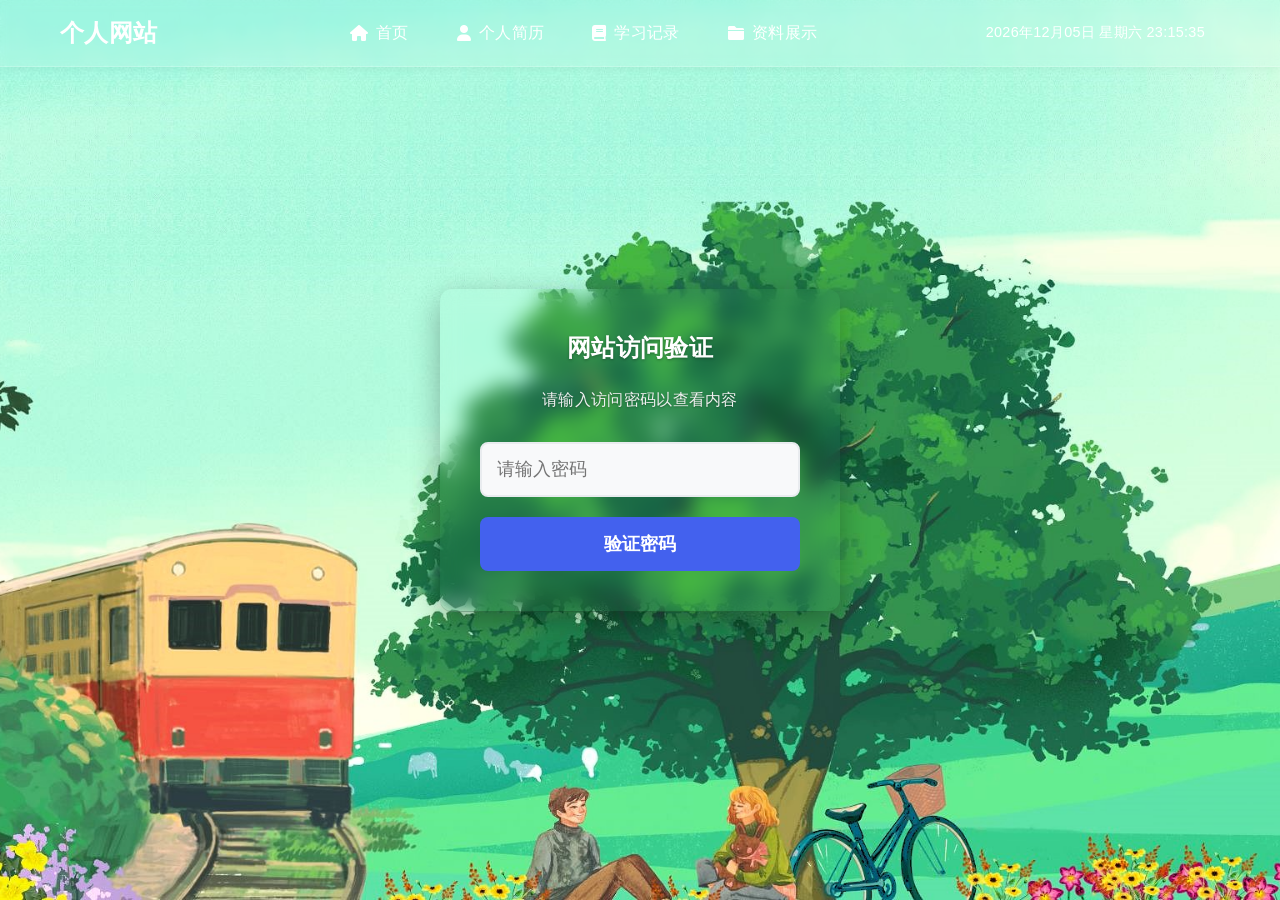
==== commit 65f0c5f2: "fix bugs and updates" ====
--- a/index.html
+++ b/index.html
@@ -256,7 +256,7 @@
                 </div>
             </div>
             <div class="footer-bottom">
-                <p>&copy; 2025 个人网站. All rights reserved.</p>
+                <p>&copy; 2026 个人网站. All rights reserved.</p>
             </div>
         </div>
     </footer>
